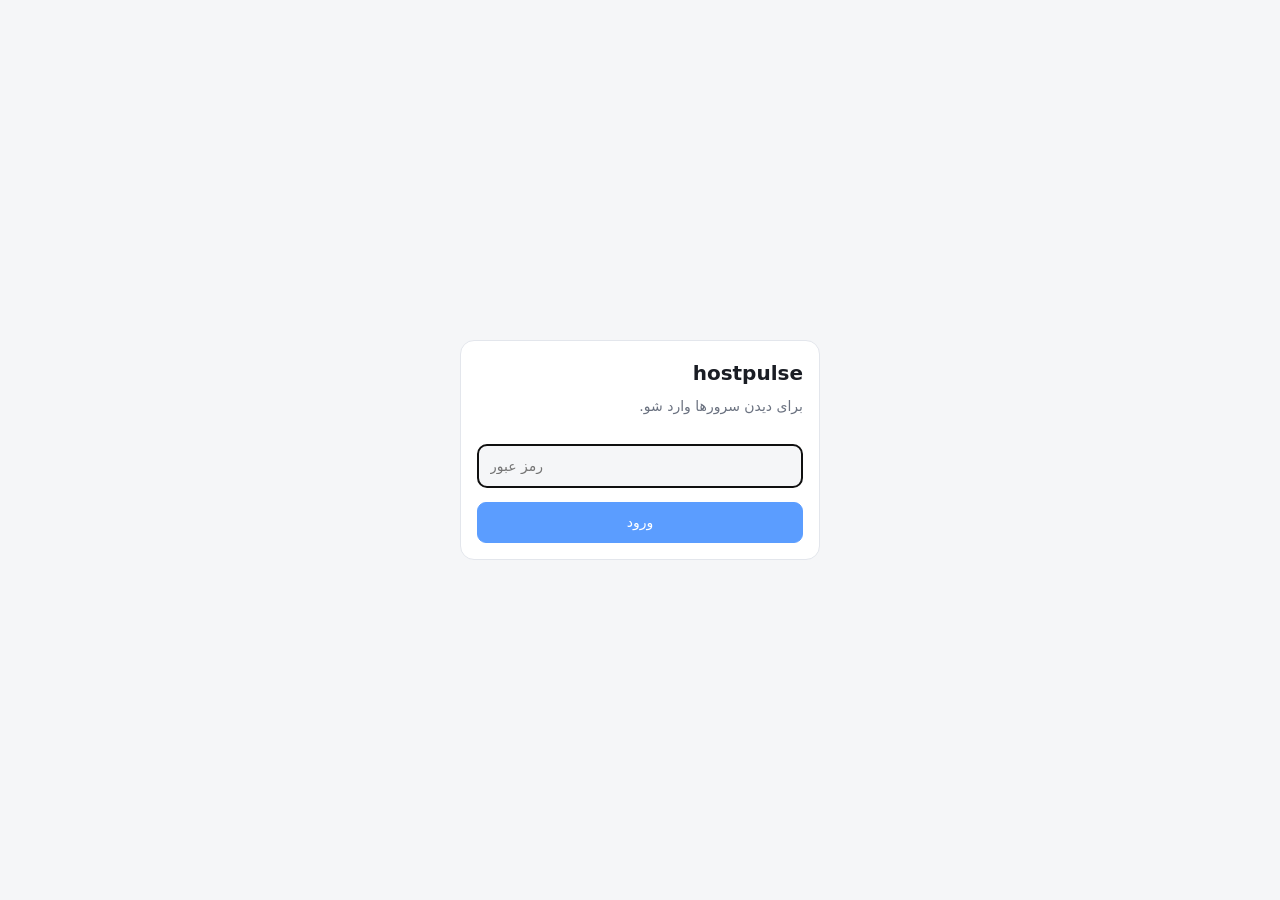
==== templates/login.html @ 243f2023 "hostpulse: agentless server monitoring over SSH Add a server from the panel with a password or a pri" ====
<!doctype html>
<html lang="fa" dir="rtl">
<head>
<meta charset="utf-8">
<meta name="viewport" content="width=device-width, initial-scale=1">
<title>ورود — hostpulse</title>
<link rel="stylesheet" href="/static/style.css">
</head>
<body class="centre">
<form class="card" id="f">
  <h1>hostpulse</h1>
  <p class="sub">برای دیدن سرورها وارد شو.</p>
  <input id="pw" type="password" placeholder="رمز عبور" autofocus dir="ltr">
  <div id="msg" class="msg" hidden></div>
  <button class="primary" type="submit">ورود</button>
</form>
<script>
document.getElementById('f').addEventListener('submit', async (e) => {
  e.preventDefault();
  const msg = document.getElementById('msg');
  const r = await fetch('/login', {method: 'POST',
    headers: {'Content-Type': 'application/json'},
    body: JSON.stringify({password: document.getElementById('pw').value})});
  if (r.ok) { location.href = '/'; return; }
  const d = await r.json().catch(() => ({}));
  msg.textContent = d.error || 'ورود ناموفق';
  msg.hidden = false;
});
</script>
</body>
</html>
---- static/style.css ----
:root{
  --bg:#0f1115; --panel:#171a21; --line:#242833; --ink:#e8eaf0; --dim:#8d94a6;
  --ok:#3ddc84; --warn:#ffb020; --bad:#ff5c5c; --accent:#5b9dff;
  --rx:#5b9dff; --tx:#c48bff;
}
@media (prefers-color-scheme: light){
  :root{ --bg:#f5f6f8; --panel:#fff; --line:#e3e6ec; --ink:#1a1d24; --dim:#6b7280; }
}
*{box-sizing:border-box}
body{margin:0;background:var(--bg);color:var(--ink);
  font:14px/1.6 system-ui,-apple-system,"Segoe UI",Vazirmatn,Tahoma,sans-serif}
body.centre{display:grid;place-items:center;min-height:100vh}
h1{font-size:20px;margin:0}
h2{font-size:17px;margin:0}
h3{font-size:13px;margin:0 0 8px;color:var(--dim);font-weight:600}
a{color:var(--accent)}

header{display:flex;align-items:center;justify-content:space-between;
  padding:16px 22px;border-bottom:1px solid var(--line);background:var(--panel)}
.actions{display:flex;gap:10px;align-items:center}
main{padding:22px;max-width:1400px;margin:0 auto}

button,.ghost{font:inherit;border-radius:9px;padding:8px 14px;cursor:pointer;
  border:1px solid var(--line);background:transparent;color:var(--ink);
  text-decoration:none;display:inline-block}
button.primary{background:var(--accent);border-color:var(--accent);color:#fff}
button.danger{background:var(--bad);border-color:var(--bad);color:#fff}
button:hover{filter:brightness(1.1)}

.cards{display:grid;gap:14px;grid-template-columns:repeat(auto-fill,minmax(320px,1fr))}
.card{background:var(--panel);border:1px solid var(--line);border-radius:14px;padding:16px}
.card.clickable{cursor:pointer}
.card.clickable:hover{border-color:var(--accent)}
.card-head{display:flex;align-items:center;justify-content:space-between;gap:8px}
.name{font-weight:600}
.host{color:var(--dim);font-size:12px;direction:ltr;text-align:right}
.dot{width:9px;height:9px;border-radius:50%;display:inline-block;margin-inline-end:7px}
.dot.on{background:var(--ok);box-shadow:0 0 0 3px rgba(61,220,132,.15)}
.dot.off{background:var(--bad);box-shadow:0 0 0 3px rgba(255,92,92,.15)}

.bars{margin-top:14px;display:grid;gap:9px}
.bar-row{display:grid;grid-template-columns:52px 1fr 56px;align-items:center;gap:9px;
  font-size:12px;color:var(--dim)}
.bar{height:7px;border-radius:5px;background:var(--line);overflow:hidden}
.bar i{display:block;height:100%;border-radius:5px;background:var(--ok)}
.bar i.warn{background:var(--warn)} .bar i.bad{background:var(--bad)}
.val{text-align:left;direction:ltr;color:var(--ink)}

.traffic{margin-top:14px;padding-top:12px;border-top:1px solid var(--line);
  display:grid;grid-template-columns:repeat(3,1fr);gap:8px;text-align:center}
.traffic div span{display:block;color:var(--dim);font-size:11px}
.traffic div b{font-size:14px;direction:ltr;display:block}
.rate{margin-top:10px;color:var(--dim);font-size:12px;direction:ltr;text-align:right}
.err{margin-top:10px;color:var(--bad);font-size:12px;word-break:break-all}

.modal{position:fixed;inset:0;background:rgba(0,0,0,.55);display:grid;
  place-items:center;padding:18px;z-index:50}
.sheet{background:var(--panel);border:1px solid var(--line);border-radius:16px;
  padding:20px;width:min(520px,100%);max-height:92vh;overflow:auto}
.sheet.wide{width:min(1100px,100%)}
.sheet-head{display:flex;align-items:center;justify-content:space-between;
  gap:12px;margin-bottom:16px}
.sheet-foot{display:flex;gap:10px;margin-top:18px}
.sheet label{display:block;margin-top:12px;color:var(--dim);font-size:12px}
.sheet input,.sheet textarea{width:100%;margin-top:5px;padding:9px 11px;
  border-radius:9px;border:1px solid var(--line);background:var(--bg);
  color:var(--ink);font:inherit}
.sheet textarea{font-family:ui-monospace,Menlo,Consolas,monospace;font-size:12px}
.row{display:flex;gap:10px;align-items:flex-end}
.grow{flex:1} .narrow{width:110px}
.hint{opacity:.7}

.tabs,.seg{display:inline-flex;border:1px solid var(--line);border-radius:9px;
  overflow:hidden;margin-top:16px}
.seg{margin-top:0}
.tabs button,.seg button{border:0;border-radius:0;padding:8px 14px;background:transparent}
.tabs button.on,.seg button.on{background:var(--accent);color:#fff}

.stats{display:grid;grid-template-columns:repeat(auto-fit,minmax(140px,1fr));
  gap:12px;margin-bottom:18px}
.stats div{background:var(--bg);border:1px solid var(--line);
  border-radius:11px;padding:11px 13px}
.stats span{display:block;color:var(--dim);font-size:11px}
.stats b{font-size:16px;direction:ltr;display:block}

.charts{display:grid;gap:16px}
.chart{background:var(--bg);border:1px solid var(--line);border-radius:12px;padding:14px}
.chart canvas{height:210px!important}

.msg{margin-top:12px;padding:9px 12px;border-radius:9px;font-size:13px;
  background:rgba(255,92,92,.12);color:var(--bad);word-break:break-word}
.msg.ok{background:rgba(61,220,132,.12);color:var(--ok)}
.empty{color:var(--dim);text-align:center;padding:60px 0}
.sub{color:var(--dim);margin:6px 0 16px}
body.centre .card{width:min(360px,92vw)}
body.centre .card input{width:100%;margin-top:10px;padding:10px 12px;
  border-radius:9px;border:1px solid var(--line);background:var(--bg);color:var(--ink);font:inherit}
body.centre .card button{width:100%;margin-top:14px}
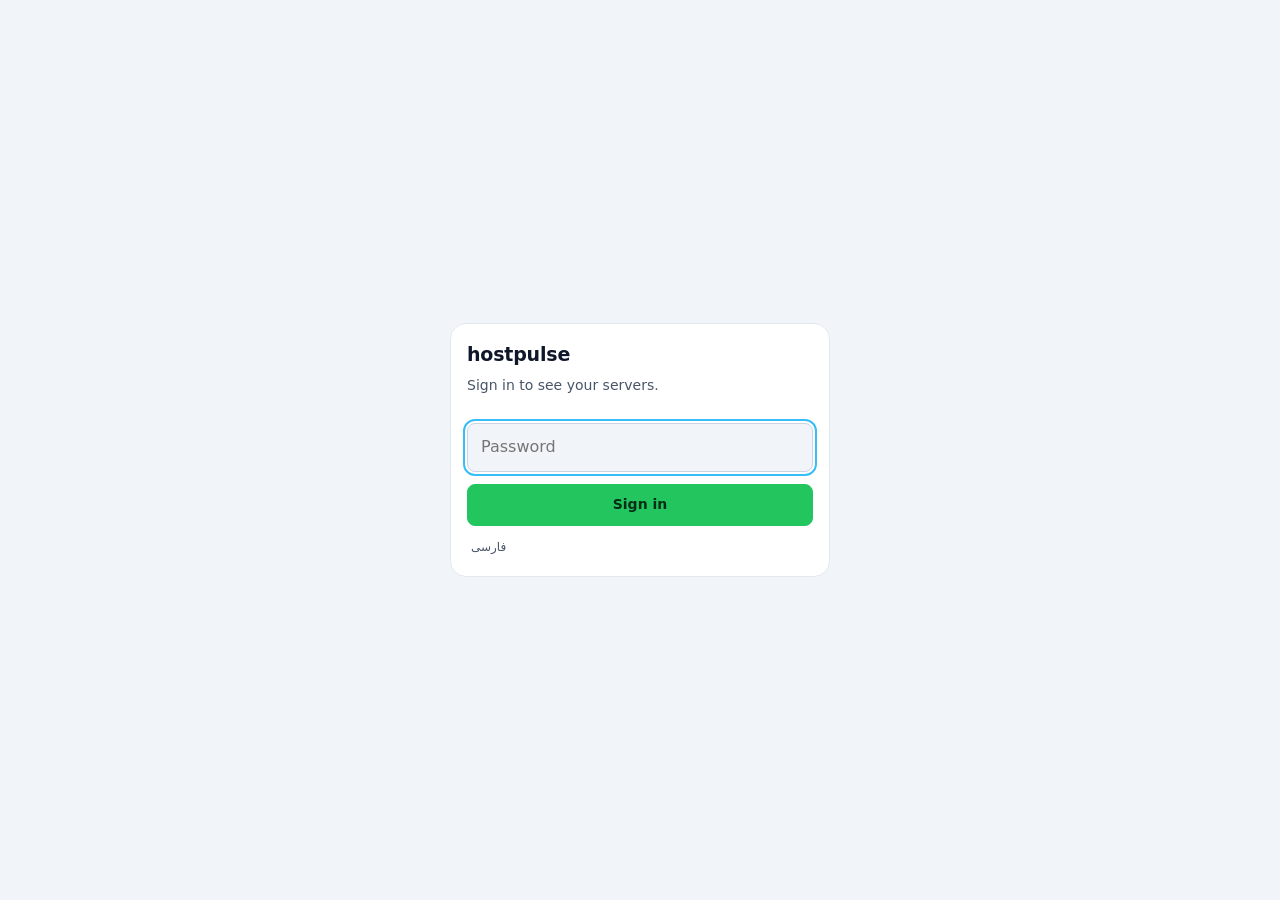
==== commit 2b3bfb4f: "Persian or English, chosen by the reader The panel was written in Persian, which makes it unusable f" ====
--- a/templates/login.html
+++ b/templates/login.html
@@ -9,11 +9,46 @@
 <body class="centre">
 <form class="card" id="f">
   <h1>hostpulse</h1>
-  <p class="sub">برای دیدن سرورها وارد شو.</p>
-  <input id="pw" type="password" placeholder="رمز عبور" autofocus dir="ltr">
+  <p class="sub" data-t="sub"></p>
+  <input id="pw" type="password" data-t="ph" autofocus dir="ltr">
   <div id="msg" class="msg" hidden></div>
-  <button class="primary" type="submit">ورود</button>
+  <button class="primary" type="submit" data-t="btn"></button>
+  <button id="lang-swap" type="button" class="linkish"></button>
 </form>
+
+<script>
+/* These two pages stand alone - no panel bundle, no chart library - so their
+   handful of strings live here rather than pulling in the whole table. */
+const L = (function () {
+  try { const s = localStorage.getItem('hostpulse.lang'); if (s === 'fa' || s === 'en') return s; }
+  catch (e) {}
+  return (navigator.language || '').startsWith('fa') ? 'fa' : 'en';
+})();
+const S = {
+  title: {fa: 'ورود — hostpulse', en: 'hostpulse'},
+  sub: {fa: 'برای دیدن سرورها وارد شو.', en: 'Sign in to see your servers.'},
+  ph: {fa: 'رمز عبور', en: 'Password'},
+  btn: {fa: 'ورود', en: 'Sign in'},
+  fail: {fa: 'ورود ناموفق', en: 'Sign-in failed'}
+};
+const tr = (k) => (S[k] || {})[L] || '';
+document.documentElement.lang = L;
+document.documentElement.dir = L === 'fa' ? 'rtl' : 'ltr';
+document.addEventListener('DOMContentLoaded', () => {
+  document.querySelectorAll('[data-t]').forEach(el => {
+    if (el.tagName === 'INPUT') el.placeholder = tr(el.dataset.t);
+    else el.textContent = tr(el.dataset.t);
+  });
+  const sw = document.getElementById('lang-swap');
+  if (sw) {
+    sw.textContent = L === 'fa' ? 'English' : 'فارسی';
+    sw.addEventListener('click', () => {
+      try { localStorage.setItem('hostpulse.lang', L === 'fa' ? 'en' : 'fa'); } catch (e) {}
+      location.reload();
+    });
+  }
+});
+</script>
 <script>
 document.getElementById('f').addEventListener('submit', async (e) => {
   e.preventDefault();
@@ -23,7 +58,7 @@
     body: JSON.stringify({password: document.getElementById('pw').value})});
   if (r.ok) { location.href = '/'; return; }
   const d = await r.json().catch(() => ({}));
-  msg.textContent = d.error || 'ورود ناموفق';
+  msg.textContent = d.error || tr('fail');
   msg.hidden = false;
 });
 </script>
--- a/static/style.css
+++ b/static/style.css
@@ -1,98 +1,256 @@
+/* hostpulse.
+   Design direction from the ui-ux-pro-max skill: dark operations palette
+   (slate ground, status green), dense dashboard spacing, glass only where it
+   sits over content. Two adaptations the skill could not know about:
+
+   - it paired Fira Sans with Fira Code, and Fira Sans has no Persian glyphs.
+     Samim carries the text and Fira Code the numbers, which is the half of
+     that pairing that actually matters on a metrics panel.
+   - it suggested glassmorphism throughout and then flags its own contrast
+     risk. Blur is used on the header and the dialog scrim only; cards stay
+     opaque so 4.5:1 holds on every reading.
+*/
+@import url('/static/fonts.css');
+
 :root{
-  --bg:#0f1115; --panel:#171a21; --line:#242833; --ink:#e8eaf0; --dim:#8d94a6;
-  --ok:#3ddc84; --warn:#ffb020; --bad:#ff5c5c; --accent:#5b9dff;
-  --rx:#5b9dff; --tx:#c48bff;
+  /* ground */
+  --bg:#0F172A; --card:#1B2336; --muted:#272F42;
+  --line:#2C3448; --line-strong:#475569;
+  /* ink */
+  --ink:#F8FAFC; --dim:#94A3B8;
+  /* meaning */
+  --ok:#22C55E; --warn:#F59E0B; --bad:#EF4444; --accent:#38BDF8;
+  --rx:#38BDF8; --tx:#A78BFA;
+  /* dense dashboard scale, 8-32px */
+  --s1:8px; --s2:12px; --s3:16px; --s4:24px; --s5:32px;
+  --r1:8px; --r2:12px; --r3:16px;
+  --fast:160ms; --slow:260ms;
 }
 @media (prefers-color-scheme: light){
-  :root{ --bg:#f5f6f8; --panel:#fff; --line:#e3e6ec; --ink:#1a1d24; --dim:#6b7280; }
-}
+  :root{
+    --bg:#F1F5F9; --card:#FFFFFF; --muted:#F8FAFC;
+    --line:#E2E8F0; --line-strong:#CBD5E1;
+    --ink:#0F172A; --dim:#475569;
+  }
+}
+
 *{box-sizing:border-box}
-body{margin:0;background:var(--bg);color:var(--ink);
-  font:14px/1.6 system-ui,-apple-system,"Segoe UI",Vazirmatn,Tahoma,sans-serif}
-body.centre{display:grid;place-items:center;min-height:100vh}
-h1{font-size:20px;margin:0}
+/* `.modal{display:grid}` and the browser's own `[hidden]{display:none}` carry
+   the same specificity, so the later rule - ours - was winning and a dialog
+   stayed on screen after its close button set hidden. */
+[hidden]{display:none!important}
+
+html{-webkit-text-size-adjust:100%}
+body{
+  margin:0;background:var(--bg);color:var(--ink);
+  font-family:Samim,system-ui,-apple-system,"Segoe UI",Tahoma,sans-serif;
+  font-size:16px;line-height:1.55;
+}
+body.centre{display:grid;place-items:center;min-height:100dvh;padding:var(--s3)}
+/* Numbers read as data and line up in a column. Samim comes straight after
+   Fira Code, which has no Persian glyphs: these fields are not purely numeric
+   - a status word, a duration in words, the ٪ sign - and without the fallback
+   named here those characters would be drawn by whatever the system offers. */
+.num,.host,.val,.stats b,.traffic b,.rate{
+  font-family:"Fira Code",Samim,ui-monospace,Menlo,Consolas,monospace;
+  font-variant-numeric:tabular-nums;font-feature-settings:"tnum";direction:ltr;
+}
+/* the two that are words far more often than numbers */
+.stats b,.state{font-family:Samim,system-ui,sans-serif;direction:rtl}
+.stats b .n{font-family:"Fira Code",Samim,monospace;direction:ltr}
+
+h1{font-size:19px;margin:0;letter-spacing:-.01em}
 h2{font-size:17px;margin:0}
-h3{font-size:13px;margin:0 0 8px;color:var(--dim);font-weight:600}
+h3{font-size:12px;margin:0 0 var(--s1);color:var(--dim);font-weight:600;
+   text-transform:uppercase;letter-spacing:.05em}
 a{color:var(--accent)}
 
-header{display:flex;align-items:center;justify-content:space-between;
-  padding:16px 22px;border-bottom:1px solid var(--line);background:var(--panel)}
-.actions{display:flex;gap:10px;align-items:center}
-main{padding:22px;max-width:1400px;margin:0 auto}
-
-button,.ghost{font:inherit;border-radius:9px;padding:8px 14px;cursor:pointer;
-  border:1px solid var(--line);background:transparent;color:var(--ink);
-  text-decoration:none;display:inline-block}
-button.primary{background:var(--accent);border-color:var(--accent);color:#fff}
+/* ------------------------------------------------------------- chrome */
+header{
+  position:sticky;top:0;z-index:20;
+  display:flex;align-items:center;justify-content:space-between;gap:var(--s2);
+  padding:var(--s2) var(--s4);
+  border-bottom:1px solid var(--line);
+  background:color-mix(in srgb, var(--card) 82%, transparent);
+  backdrop-filter:blur(14px);-webkit-backdrop-filter:blur(14px);
+}
+.brand{display:flex;align-items:center;gap:var(--s1)}
+.brand svg{color:var(--ok)}
+.actions{display:flex;gap:var(--s1);align-items:center}
+main{padding:var(--s4);max-width:1440px;margin:0 auto}
+
+/* ------------------------------------------------------------ controls */
+button,.btn{
+  font:inherit;font-size:14px;border-radius:var(--r1);
+  padding:9px 14px;min-height:40px;cursor:pointer;
+  border:1px solid var(--line-strong);background:transparent;color:var(--ink);
+  text-decoration:none;display:inline-flex;align-items:center;gap:6px;
+  transition:background var(--fast),border-color var(--fast),
+             color var(--fast),transform var(--fast);
+}
+button:hover,.btn:hover{background:var(--muted);border-color:var(--accent)}
+button:active{transform:translateY(1px)}
+button.primary{background:var(--ok);border-color:var(--ok);color:#052e16;font-weight:600}
+button.primary:hover{background:#16A34A;border-color:#16A34A}
 button.danger{background:var(--bad);border-color:var(--bad);color:#fff}
-button:hover{filter:brightness(1.1)}
-
-.cards{display:grid;gap:14px;grid-template-columns:repeat(auto-fill,minmax(320px,1fr))}
-.card{background:var(--panel);border:1px solid var(--line);border-radius:14px;padding:16px}
-.card.clickable{cursor:pointer}
-.card.clickable:hover{border-color:var(--accent)}
-.card-head{display:flex;align-items:center;justify-content:space-between;gap:8px}
-.name{font-weight:600}
-.host{color:var(--dim);font-size:12px;direction:ltr;text-align:right}
-.dot{width:9px;height:9px;border-radius:50%;display:inline-block;margin-inline-end:7px}
-.dot.on{background:var(--ok);box-shadow:0 0 0 3px rgba(61,220,132,.15)}
-.dot.off{background:var(--bad);box-shadow:0 0 0 3px rgba(255,92,92,.15)}
-
-.bars{margin-top:14px;display:grid;gap:9px}
-.bar-row{display:grid;grid-template-columns:52px 1fr 56px;align-items:center;gap:9px;
-  font-size:12px;color:var(--dim)}
-.bar{height:7px;border-radius:5px;background:var(--line);overflow:hidden}
-.bar i{display:block;height:100%;border-radius:5px;background:var(--ok)}
+button.danger:hover{filter:brightness(1.08)}
+:focus-visible{outline:2px solid var(--accent);outline-offset:2px;border-radius:var(--r1)}
+
+/* --------------------------------------------------------------- cards */
+.cards{display:grid;gap:var(--s2);
+  grid-template-columns:repeat(auto-fill,minmax(340px,1fr))}
+
+/* a group is a band across the board, not a box - the cards stay the same
+   size whichever group they are in, so moving one does not resize it */
+.group{margin-bottom:var(--s4)}
+.group-head{display:flex;align-items:center;justify-content:space-between;
+  gap:var(--s2);margin-bottom:var(--s2);padding-bottom:7px;
+  border-bottom:1px solid var(--line);flex-wrap:wrap}
+.group-head .title{display:flex;align-items:baseline;gap:var(--s1)}
+.group-head h2{font-size:15px}
+.group-head .count{font-size:11px;color:var(--dim)}
+.group-sums{display:flex;gap:var(--s3);font-size:11px;color:var(--dim);
+  flex-wrap:wrap}
+.group-sums b{color:var(--ink);font-weight:500}
+.cards.drop-on{outline:2px dashed var(--accent);outline-offset:6px;
+  border-radius:var(--r2);min-height:64px}
+.cards.empty-slot{min-height:64px}
+.card.dragging{opacity:.4}
+.card[draggable="true"]{cursor:grab}
+.card[draggable="true"]:active{cursor:grabbing}
+
+.glist{margin-top:var(--s3);display:grid;gap:7px}
+.grow-row{display:flex;align-items:center;gap:var(--s1);
+  border:1px solid var(--line-strong);border-radius:var(--r1);padding:7px 11px}
+.grow-row input{flex:1;margin:0;border:0;background:transparent;padding:4px 0;
+  min-height:auto;color:var(--ink);font:inherit;font-size:14px}
+.grow-row input:focus{outline:none}
+.sheet select{width:100%;margin-top:5px;padding:10px 12px;min-height:42px;
+  border-radius:var(--r1);border:1px solid var(--line-strong);
+  background:var(--bg);color:var(--ink);font:inherit;font-size:14px}
+.card{background:var(--card);border:1px solid var(--line);
+  border-radius:var(--r3);padding:var(--s3)}
+.card.clickable{cursor:pointer;transition:border-color var(--fast),
+  transform var(--fast),box-shadow var(--fast)}
+.card.clickable:hover{border-color:var(--accent);transform:translateY(-2px);
+  box-shadow:0 8px 24px rgba(0,0,0,.28)}
+.card-head{display:flex;align-items:center;justify-content:space-between;
+  gap:var(--s1);margin-bottom:var(--s2)}
+.card-head .left{display:flex;align-items:center;gap:7px;min-width:0}
+.name{font-weight:600;white-space:nowrap;overflow:hidden;text-overflow:ellipsis}
+.host{color:var(--dim);font-size:11px}
+.head-right{display:flex;align-items:center;gap:6px}
+
+/* status is never colour alone: the dot has a shape and a label beside it */
+.dot{width:8px;height:8px;border-radius:50%;flex:none}
+.dot.on{background:var(--ok);box-shadow:0 0 0 3px rgba(34,197,94,.16)}
+.dot.off{background:var(--bad);box-shadow:0 0 0 3px rgba(239,68,68,.16)}
+.state{font-size:11px;color:var(--dim)}
+
+.icon{border:0;background:transparent;color:var(--dim);
+  padding:6px;min-height:32px;border-radius:var(--r1)}
+.icon:hover{background:var(--muted);color:var(--ink);border-color:transparent}
+
+.bars{display:grid;gap:7px}
+.bar-row{display:grid;grid-template-columns:46px 1fr 44px;align-items:center;
+  gap:var(--s1);font-size:11px;color:var(--dim)}
+.bar{height:6px;border-radius:3px;background:var(--muted);overflow:hidden}
+.bar i{display:block;height:100%;border-radius:3px;background:var(--ok);
+  transition:width var(--slow) ease-out}
 .bar i.warn{background:var(--warn)} .bar i.bad{background:var(--bad)}
-.val{text-align:left;direction:ltr;color:var(--ink)}
-
-.traffic{margin-top:14px;padding-top:12px;border-top:1px solid var(--line);
-  display:grid;grid-template-columns:repeat(3,1fr);gap:8px;text-align:center}
-.traffic div span{display:block;color:var(--dim);font-size:11px}
-.traffic div b{font-size:14px;direction:ltr;display:block}
-.rate{margin-top:10px;color:var(--dim);font-size:12px;direction:ltr;text-align:right}
-.err{margin-top:10px;color:var(--bad);font-size:12px;word-break:break-all}
-
-.modal{position:fixed;inset:0;background:rgba(0,0,0,.55);display:grid;
-  place-items:center;padding:18px;z-index:50}
-.sheet{background:var(--panel);border:1px solid var(--line);border-radius:16px;
-  padding:20px;width:min(520px,100%);max-height:92vh;overflow:auto}
-.sheet.wide{width:min(1100px,100%)}
+.val{text-align:left;color:var(--ink);font-size:11px}
+
+.rate{margin-top:var(--s2);display:flex;gap:var(--s3);
+  color:var(--dim);font-size:12px}
+.rate b{color:var(--ink);font-weight:500}
+.traffic{margin-top:var(--s2);padding-top:var(--s2);border-top:1px solid var(--line);
+  display:grid;grid-template-columns:repeat(3,1fr);gap:var(--s1);text-align:center}
+.traffic span{display:block;color:var(--dim);font-size:10px;
+  text-transform:uppercase;letter-spacing:.04em}
+.traffic b{font-size:13px;display:block;margin-top:2px}
+.err{margin-top:var(--s2);color:var(--bad);font-size:11px;
+  background:rgba(239,68,68,.1);border-radius:var(--r1);padding:7px 9px;
+  word-break:break-all}
+
+/* ------------------------------------------------------------- dialogs */
+.modal{position:fixed;inset:0;z-index:50;display:grid;place-items:center;
+  padding:var(--s3);background:rgba(2,6,23,.62);
+  backdrop-filter:blur(6px);-webkit-backdrop-filter:blur(6px)}
+.sheet{background:var(--card);border:1px solid var(--line-strong);
+  border-radius:var(--r3);padding:var(--s4);width:min(540px,100%);
+  max-height:92dvh;overflow:auto;box-shadow:0 24px 64px rgba(0,0,0,.45)}
+.sheet.wide{width:min(1120px,100%)}
 .sheet-head{display:flex;align-items:center;justify-content:space-between;
-  gap:12px;margin-bottom:16px}
-.sheet-foot{display:flex;gap:10px;margin-top:18px}
-.sheet label{display:block;margin-top:12px;color:var(--dim);font-size:12px}
-.sheet input,.sheet textarea{width:100%;margin-top:5px;padding:9px 11px;
-  border-radius:9px;border:1px solid var(--line);background:var(--bg);
-  color:var(--ink);font:inherit}
-.sheet textarea{font-family:ui-monospace,Menlo,Consolas,monospace;font-size:12px}
-.row{display:flex;gap:10px;align-items:flex-end}
-.grow{flex:1} .narrow{width:110px}
-.hint{opacity:.7}
-
-.tabs,.seg{display:inline-flex;border:1px solid var(--line);border-radius:9px;
-  overflow:hidden;margin-top:16px}
+  gap:var(--s2);margin-bottom:var(--s3);flex-wrap:wrap}
+.sheet-foot{display:flex;gap:var(--s1);margin-top:var(--s4);flex-wrap:wrap}
+.sheet label{display:block;margin-top:var(--s2);color:var(--dim);font-size:12px}
+.sheet input,.sheet textarea{width:100%;margin-top:5px;padding:10px 12px;
+  min-height:42px;border-radius:var(--r1);border:1px solid var(--line-strong);
+  background:var(--bg);color:var(--ink);font:inherit;font-size:14px;
+  transition:border-color var(--fast)}
+.sheet input:focus,.sheet textarea:focus{border-color:var(--accent);outline:none}
+.sheet textarea{font-family:"Fira Code",Samim,ui-monospace,monospace;
+  font-size:12px;line-height:1.5}
+.row{display:flex;gap:var(--s1);align-items:flex-end}
+.grow{flex:1} .narrow{width:104px}
+.hint{opacity:.75}
+
+.tabs,.seg{display:inline-flex;border:1px solid var(--line-strong);
+  border-radius:var(--r1);overflow:hidden;margin-top:var(--s3);flex-wrap:wrap}
 .seg{margin-top:0}
-.tabs button,.seg button{border:0;border-radius:0;padding:8px 14px;background:transparent}
-.tabs button.on,.seg button.on{background:var(--accent);color:#fff}
-
-.stats{display:grid;grid-template-columns:repeat(auto-fit,minmax(140px,1fr));
-  gap:12px;margin-bottom:18px}
-.stats div{background:var(--bg);border:1px solid var(--line);
-  border-radius:11px;padding:11px 13px}
-.stats span{display:block;color:var(--dim);font-size:11px}
-.stats b{font-size:16px;direction:ltr;display:block}
-
-.charts{display:grid;gap:16px}
-.chart{background:var(--bg);border:1px solid var(--line);border-radius:12px;padding:14px}
-.chart canvas{height:210px!important}
-
-.msg{margin-top:12px;padding:9px 12px;border-radius:9px;font-size:13px;
-  background:rgba(255,92,92,.12);color:var(--bad);word-break:break-word}
-.msg.ok{background:rgba(61,220,132,.12);color:var(--ok)}
-.empty{color:var(--dim);text-align:center;padding:60px 0}
-.sub{color:var(--dim);margin:6px 0 16px}
-body.centre .card{width:min(360px,92vw)}
-body.centre .card input{width:100%;margin-top:10px;padding:10px 12px;
-  border-radius:9px;border:1px solid var(--line);background:var(--bg);color:var(--ink);font:inherit}
-body.centre .card button{width:100%;margin-top:14px}
+.tabs button,.seg button{border:0;border-radius:0;min-height:38px;
+  padding:8px 13px;background:transparent;font-size:13px}
+.tabs button.on,.seg button.on{background:var(--accent);color:#052e3a;font-weight:600}
+
+.stats{display:grid;grid-template-columns:repeat(auto-fit,minmax(148px,1fr));
+  gap:var(--s1);margin-bottom:var(--s3)}
+.stats > div{background:var(--bg);border:1px solid var(--line);
+  border-radius:var(--r2);padding:10px 12px}
+.stats span{display:block;color:var(--dim);font-size:10px;
+  text-transform:uppercase;letter-spacing:.04em}
+.stats b{font-size:15px;display:block;margin-top:2px}
+
+.charts{display:grid;gap:var(--s2)}
+.chart{background:var(--bg);border:1px solid var(--line);
+  border-radius:var(--r2);padding:var(--s2) var(--s3) var(--s3)}
+.chart canvas{height:240px!important}
+
+.msg{margin-top:var(--s2);padding:9px 12px;border-radius:var(--r1);font-size:13px;
+  background:rgba(239,68,68,.12);color:#FCA5A5;word-break:break-word;
+  border:1px solid rgba(239,68,68,.25)}
+.msg.ok{background:rgba(34,197,94,.12);color:#86EFAC;border-color:rgba(34,197,94,.25)}
+.thin{color:var(--dim);font-size:12px;margin:0 0 var(--s2);padding:9px 12px;
+  border:1px dashed var(--line-strong);border-radius:var(--r1)}
+.empty{color:var(--dim);text-align:center;padding:72px var(--s3)}
+.linkish{border:0;background:transparent;color:var(--dim);font-size:12px;
+  width:auto!important;margin-top:var(--s1)!important;min-height:auto;padding:4px}
+.linkish:hover{color:var(--accent);background:transparent}
+#lang-btn{font-size:12px;padding:7px 11px;min-height:36px}
+/* Logical properties throughout, so the layout mirrors itself when the
+   language changes instead of needing a second set of rules. */
+.val{text-align:end}
+.host{text-align:end}
+.boot-error{position:fixed;inset-inline:var(--s3);bottom:var(--s3);z-index:99;
+  background:var(--bad);color:#fff;padding:12px var(--s3);border-radius:var(--r2);
+  font-size:13px;box-shadow:0 8px 28px rgba(0,0,0,.4)}
+.sub{color:var(--dim);margin:6px 0 var(--s3);font-size:14px}
+
+body.centre .card{width:min(380px,100%)}
+body.centre .card input{width:100%;margin-top:10px;padding:11px 13px;
+  min-height:44px;border-radius:var(--r1);border:1px solid var(--line-strong);
+  background:var(--bg);color:var(--ink);font:inherit}
+body.centre .card button{width:100%;margin-top:var(--s2);justify-content:center}
+
+@media (max-width:640px){
+  main{padding:var(--s2)}
+  header{padding:var(--s2)}
+  .cards{grid-template-columns:1fr}
+  .sheet{padding:var(--s3)}
+  .chart canvas{height:200px!important}
+}
+
+@media (prefers-reduced-motion: reduce){
+  *,*::before,*::after{animation-duration:.01ms!important;
+    transition-duration:.01ms!important;scroll-behavior:auto!important}
+  .card.clickable:hover{transform:none}
+}
